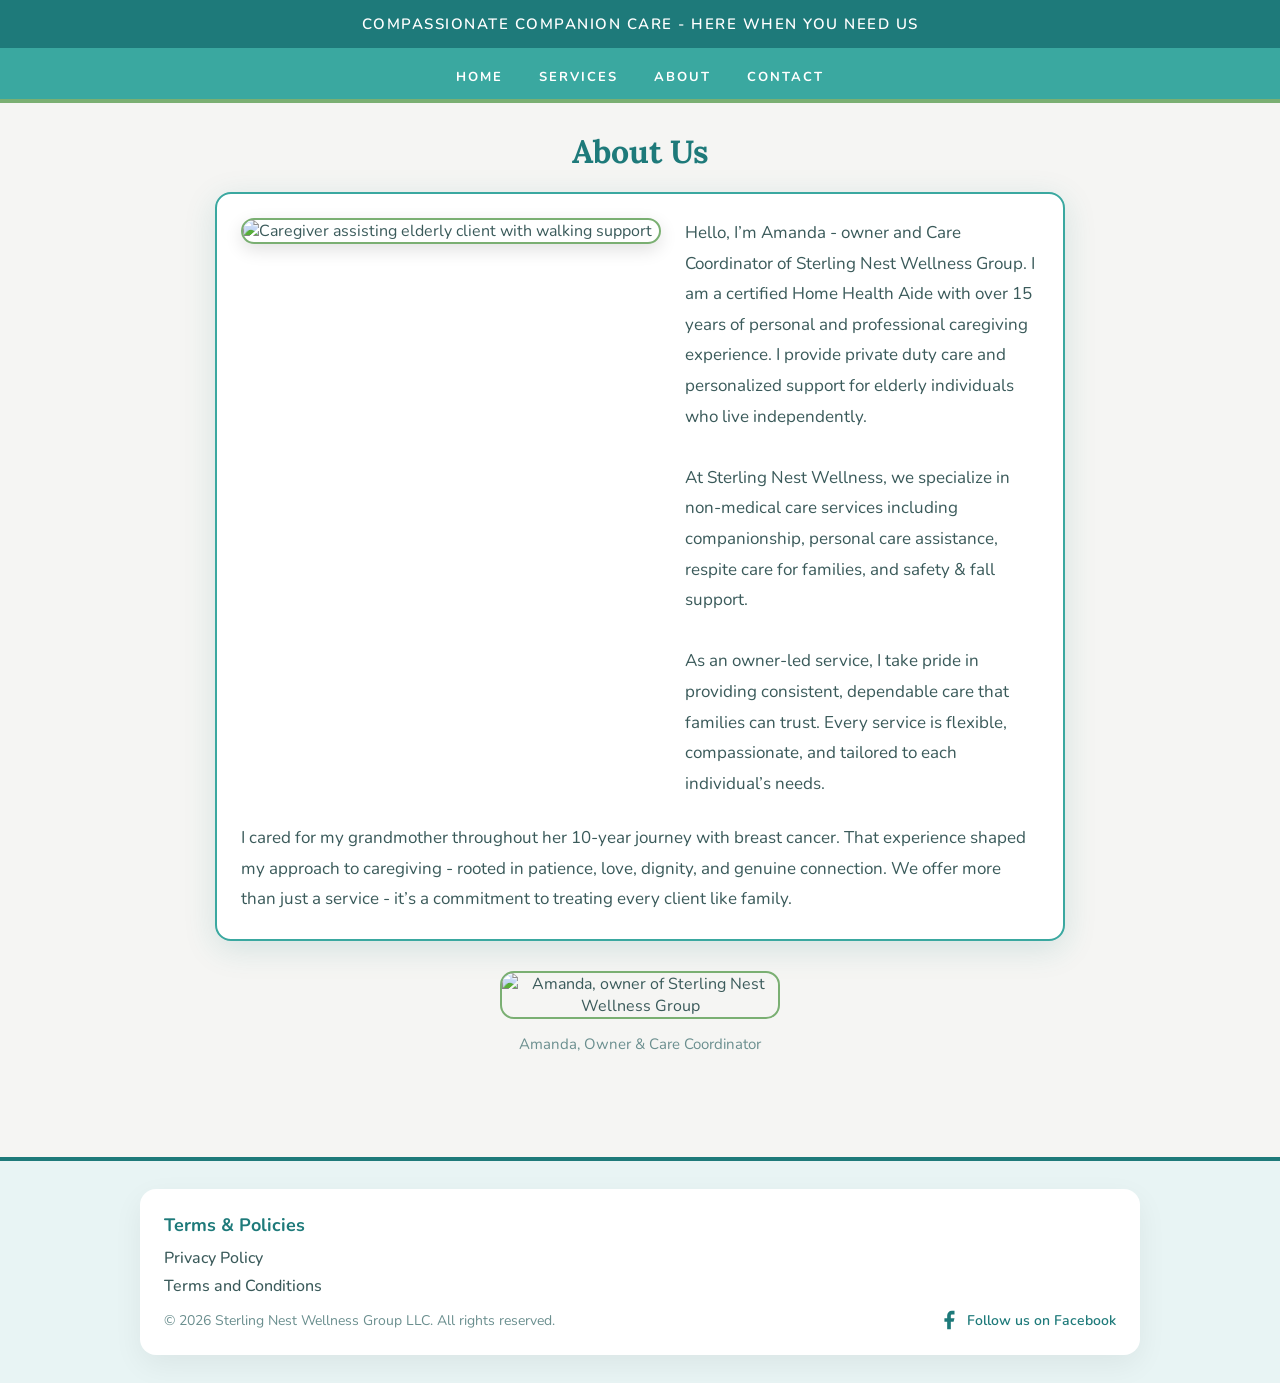
==== about.html @ 2c02fd2a "Update about.html" ====
<!doctype html>

<html lang="en">
<head>
  <meta charset="utf-8" />
  <meta name="viewport" content="width=device-width, initial-scale=1.0" />
  <title>About Sterling Nest Wellness Group | Trusted Home Care in Central Florida</title>
  <meta name="description" content="Learn about Sterling Nest Wellness Group, a trusted home care provider in Central Florida offering compassionate, personalized support for seniors and families.">
  <link rel="stylesheet" href="style.css" />
  <link rel="preconnect" href="https://fonts.googleapis.com">
  <link rel="preconnect" href="https://fonts.gstatic.com" crossorigin>
  <link href="https://fonts.googleapis.com/css2?family=Lora:ital,wght@0,400;0,600;0,700;1,400&family=Nunito:wght@400;600;700&display=swap" rel="stylesheet">
  <title>About | Sterling Nest Wellness Group</title>
  <style>
    :root {
      --color-primary:    #1E7A7A;
      --color-secondary:  #3AA8A0;
      --color-accent:     #7AAF72;
      --color-text:       #3A5A5A;
      --color-background: #F5F5F3;
      --color-surface:    #FFFFFF;
      --color-muted:      #6B8F8F;
    }

*, *::before, *::after { box-sizing: border-box; }
html, body { margin: 0; padding: 0; }

body {
  background-color: var(--color-background);
  color: var(--color-text);
  font-family: 'Nunito', system-ui, Arial, sans-serif;
}

h2 {
  text-align: center;
  font-family: 'Lora', Georgia, serif;
  font-size: 32px;
  color: var(--color-primary);
  margin: 28px 0 20px 0;
}

.about-wrap {
  max-width: 1000px;
  margin: 0 auto;
  padding: 0 16px 40px;
}

.about-card {
  background: var(--color-surface);
  border: 2px solid var(--color-secondary);
  border-radius: 16px;
  padding: 24px;
  display: flex;
  gap: 24px;
  align-items: flex-start;
  flex-wrap: wrap;
  box-shadow: 0 8px 32px rgba(30, 122, 122, 0.15);
  max-width: 850px;   /* 👈 controls width */
  margin: 0 auto;     /* 👈 centers it */
}

 .about-card img {
  width: 100%;
  max-width: 420px;
  height: auto;
  border-radius: 14px;
  border: 2px solid var(--color-accent);
  box-shadow: 0 6px 18px rgba(0,0,0,0.12);
}

.about-text {
  flex: 1;
  min-width: 260px;
  font-size: 17px;
  line-height: 1.8;
  text-align: left;
  margin: 0;
  color: var(--color-text);
}

  @media (max-width: 480px) {
  .item a {
    font-size: 11px;
    letter-spacing: 1px;
    padding: 8px 10px;
  }
}
  .about-owner {
  margin: 30px auto 10px;
  text-align: center;
}

.about-owner img {
  width: 100%;
  max-width: 280px;
  border-radius: 14px;
  border: 2px solid var(--color-accent);
  display: block;
  margin: 0 auto 10px;
}

.about-owner-caption {
  font-size: 15px;
  color: var(--color-muted);
}
    
  </style>
</head>

<body>
  <div class="banner">Compassionate Companion Care - Here When You Need Us</div>

  <div class="container">
    <nav class="navbar" aria-label="Primary">
      <ul class="nav-list">
        <li class="item"><a href="index.html">Home</a></li>
        <li class="item"><a href="services.html">Services</a></li>
        <li class="item"><a href="about.html">About</a></li>
        <li class="item"><a href="contact.html">Contact</a></li>
      </ul>
    </nav>
  </div>

  <main class="about-wrap">
    <h2>About Us</h2>

<div class="about-card">
  <img src="images/about-caregiver.jpg" alt="Caregiver assisting elderly client with walking support">

 <p class="about-text">
Hello, I’m Amanda - owner and Care Coordinator of Sterling Nest Wellness Group.

I am a certified Home Health Aide with over 15 years of personal and professional caregiving experience.
I provide private duty care and personalized support for elderly individuals who live independently.
<br><br>
At Sterling Nest Wellness, we specialize in non-medical care services including companionship, personal care assistance, respite care for families, and safety & fall support.
<br><br>
As an owner-led service, I take pride in providing consistent, dependable care that families can trust.
Every service is flexible, compassionate, and tailored to each individual’s needs.
</p>

<p class="about-text">
I cared for my grandmother throughout her 10-year journey with breast cancer.
That experience shaped my approach to caregiving - rooted in patience, love, dignity, and genuine connection.

We offer more than just a service - it’s a commitment to treating every client like family.
</p>
</div>
    
<div class="about-owner">
  <img src="images/amanda.jpeg" alt="Amanda, owner of Sterling Nest Wellness Group">

  <p class="about-owner-caption">
    Amanda, Owner & Care Coordinator
  </p>
</div>
  </main>

  <footer class="site-footer">
    <div class="footer-inner">
      <p class="footer-title">Terms &amp; Policies</p>
      <ul class="footer-links">
        <li><a href="legal/privacy-policy.html">Privacy Policy</a></li>
        <li><a href="legal/terms-and-conditions.html">Terms and Conditions</a></li>
      </ul>
      
     <div class="footer-bottom">
  <p class="footer-note" style="margin: 0;">© <span class="year"></span> Sterling Nest Wellness Group LLC. All rights reserved.</p>
  <a href="https://www.facebook.com/share/18FUHG1aPg/?mibextid=wwXIfr" target="_blank" rel="noopener noreferrer" class="social-link" aria-label="Follow us on Facebook">
    <svg xmlns="http://www.w3.org/2000/svg" width="22" height="22" viewBox="0 0 24 24" fill="currentColor">
      <path d="M18 2h-3a5 5 0 0 0-5 5v3H7v4h3v8h4v-8h3l1-4h-4V7a1 1 0 0 1 1-1h3z"/>
    </svg>
    Follow us on Facebook
  </a>
</div>


    </div>
  </footer>

  <script>
  document.querySelectorAll('.year').forEach(el => el.textContent = new Date().getFullYear());
</script>


</body>
</html>
---- style.css ----
/* ===== Brand Color Variables ===== */
:root {
  --color-primary:    #1E7A7A;   /* deep teal — headings, nav */
  --color-secondary:  #3AA8A0;   /* medium teal — accents, links */
  --color-accent:     #7AAF72;   /* sage green — highlights, buttons */
  --color-text:       #3A5A5A;   /* dark slate — body text */
  --color-background: #F5F5F3;   /* off-white — page background */
  --color-surface:    #FFFFFF;   /* white — cards, panels */
  --color-muted:      #6B8F8F;   /* muted teal — secondary text */
}

/* ===== Banner + Nav (shared) ===== */
.banner {
  width: 100%;
  min-height: 48px;
  background-color: var(--color-primary);
  font-family: 'Nunito', system-ui, Arial, sans-serif;
  font-size: 15px;
  font-weight: 600;
  text-align: center;
  color: #ffffff;
  padding: 10px 16px;
  letter-spacing: 1.5px;
  text-transform: uppercase;
  display: flex;
  align-items: center;
  justify-content: center;
}

.container {
  width: 100%;
  height: 55px;
  background: var(--color-secondary);
  overflow: hidden;
  border-bottom: 4px solid var(--color-accent);
}

.navbar { height: 55px; }

.nav-list {
  height: 55px;
  margin: 0;
  padding: 0;
  display: flex;
  justify-content: center;
  align-items: center;
  list-style: none;
  gap: 8px;
}

.item a {
  text-decoration: none;
  text-transform: uppercase;
  font-size: 13px;
  font-weight: 700;
  color: #fff;
  letter-spacing: 2px;
  padding: 8px 14px;
  border-radius: 8px;
  transition: background 0.2s;
}

.item a:hover,
.item a:focus {
  background: rgba(255, 255, 255, 0.2);
  outline: none;
}

/* ===== Site Footer (shared across all pages) ===== */
.site-footer {
  margin-top: 48px;
  padding: 28px 16px;
  background: #E8F4F4;
  border-top: 4px solid var(--color-primary);
}

.site-footer .footer-inner {
  max-width: 1000px;
  margin: 0 auto;
  background: var(--color-surface);
  border-radius: 16px;
  padding: 24px;
  box-shadow: 0 10px 30px rgba(0, 0, 0, .06);
}

.footer-bottom {
  display: flex;
  justify-content: space-between;
  align-items: center;
  margin-top: 12px;
  flex-wrap: wrap;
  gap: 8px;
}

.social-link {
  display: inline-flex;
  align-items: center;
  gap: 7px;
  color: var(--color-primary);
  text-decoration: none;
  font-size: 14px;
  font-weight: 600;
}

.social-link:hover {
  color: var(--color-secondary);
}

.social-link svg {
  flex-shrink: 0;
}


.site-footer .footer-title {
  font-size: 18px;
  font-weight: 700;
  color: var(--color-primary);
  margin: 0 0 10px 0;
}

.site-footer .footer-links {
  list-style: none;
  padding: 0;
  margin: 0 0 12px 0;
}

.site-footer .footer-links li {
  margin-bottom: 6px;
}

.site-footer .footer-links a {
  color: var(--color-text);
  text-decoration: none;
  font-weight: 500;
}

.site-footer .footer-links a:hover {
  text-decoration: underline;
  color: var(--color-primary);
}

.site-footer .footer-note {
  font-size: 14px;
  color: var(--color-muted);
  margin-top: 12px;
}


@media (max-width: 768px) {
  .page-content,
  .about-wrap,
  .services-wrap,
  .contact-wrap {
    padding-left: 16px;
    padding-right: 16px;
  }

  .banner {
    font-size: 13px;
    line-height: 1.4;
    padding: 10px 12px;
    text-align: center;
  }

  .container {
    height: auto;
    padding: 10px 0;
  }

  .navbar {
    height: auto;
  }

  .nav-list {
    display: flex;
    flex-wrap: wrap;
    justify-content: center;
    gap: 6px;
    height: auto;
    padding: 0;
    margin: 0;
    list-style: none;
  }

  .item a {
    font-size: 12px;
    letter-spacing: 1px;
    padding: 8px 10px;
  }

  .companyname {
    width: 100%;
    max-width: 100%;
    margin: 20px auto;
  }

  .companyname img {
    width: 100%;
    max-width: 100%;
    height: auto;
    padding: 10px;
  }

  .about-card,
  .services-card,
  .contact-card {
    display: flex;
    flex-direction: column;
    gap: 18px;
    padding: 18px;
  }

  .about-card img,
  .services-hero img,
  .services-gallery img {
    width: 100%;
    max-width: 100%;
    height: auto;
    margin: 0 auto;
    display: block;
  }

  .about-text,
  .services-text,
  .contact-text {
    min-width: 0;
    width: 100%;
    text-align: left;
  }

  .services-gallery {
    display: flex;
    flex-direction: column;
    gap: 14px;
    align-items: center;
  }

  .cta-block {
    padding-left: 8px;
    padding-right: 8px;
  }

  .cta-phone,
  .cta-note,
  .cta-trust {
    text-align: center;
  }

  .site-footer .footer-inner {
    padding: 18px;
    text-align: center;
  }

  .site-footer .footer-links {
    list-style: none;
    padding: 0;
    margin: 10px 0;
  }

  .site-footer .footer-links li {
    margin-bottom: 8px;
  }

  .footer-bottom {
    display: flex;
    flex-direction: column;
    align-items: center;
    gap: 10px;
  }
}
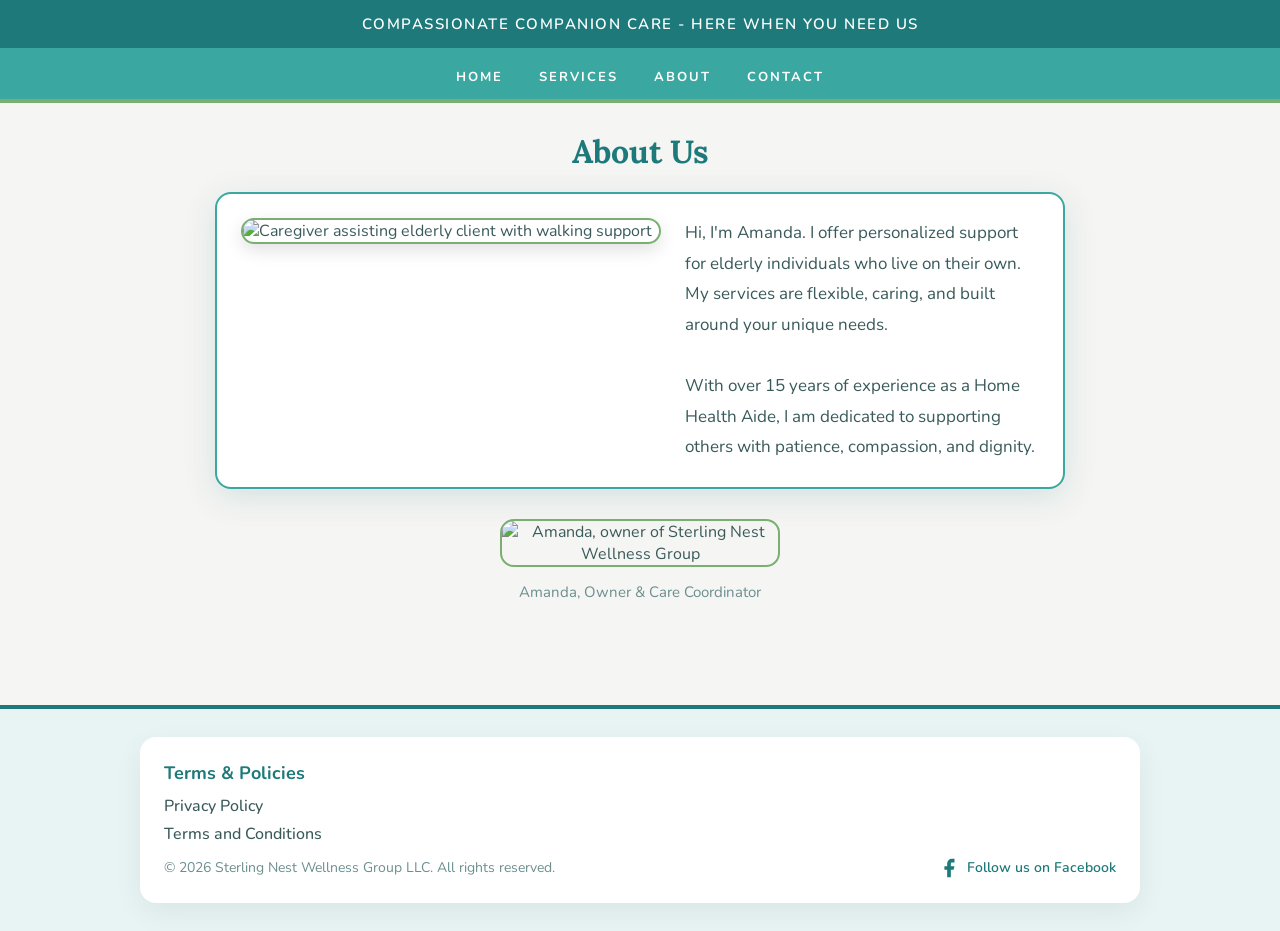
==== commit 84ef1a55: "Update about.html" ====
--- a/about.html
+++ b/about.html
@@ -127,23 +127,11 @@
 <div class="about-card">
   <img src="images/about-caregiver.jpg" alt="Caregiver assisting elderly client with walking support">
 
- <p class="about-text">
-Hello, I’m Amanda - owner and Care Coordinator of Sterling Nest Wellness Group.
-
-I am a certified Home Health Aide with over 15 years of personal and professional caregiving experience.
-I provide private duty care and personalized support for elderly individuals who live independently.
-<br><br>
-At Sterling Nest Wellness, we specialize in non-medical care services including companionship, personal care assistance, respite care for families, and safety & fall support.
-<br><br>
-As an owner-led service, I take pride in providing consistent, dependable care that families can trust.
-Every service is flexible, compassionate, and tailored to each individual’s needs.
-</p>
-
 <p class="about-text">
-I cared for my grandmother throughout her 10-year journey with breast cancer.
-That experience shaped my approach to caregiving - rooted in patience, love, dignity, and genuine connection.
-
-We offer more than just a service - it’s a commitment to treating every client like family.
+  Hi, I'm Amanda. I offer personalized support for elderly individuals who live on their own.
+  My services are flexible, caring, and built around your unique needs.
+  <br><br>
+  With over 15 years of experience as a Home Health Aide, I am dedicated to supporting others with patience, compassion, and dignity.
 </p>
 </div>
     
@@ -153,6 +141,7 @@
   <p class="about-owner-caption">
     Amanda, Owner & Care Coordinator
   </p>
+</div>
 </div>
   </main>
 
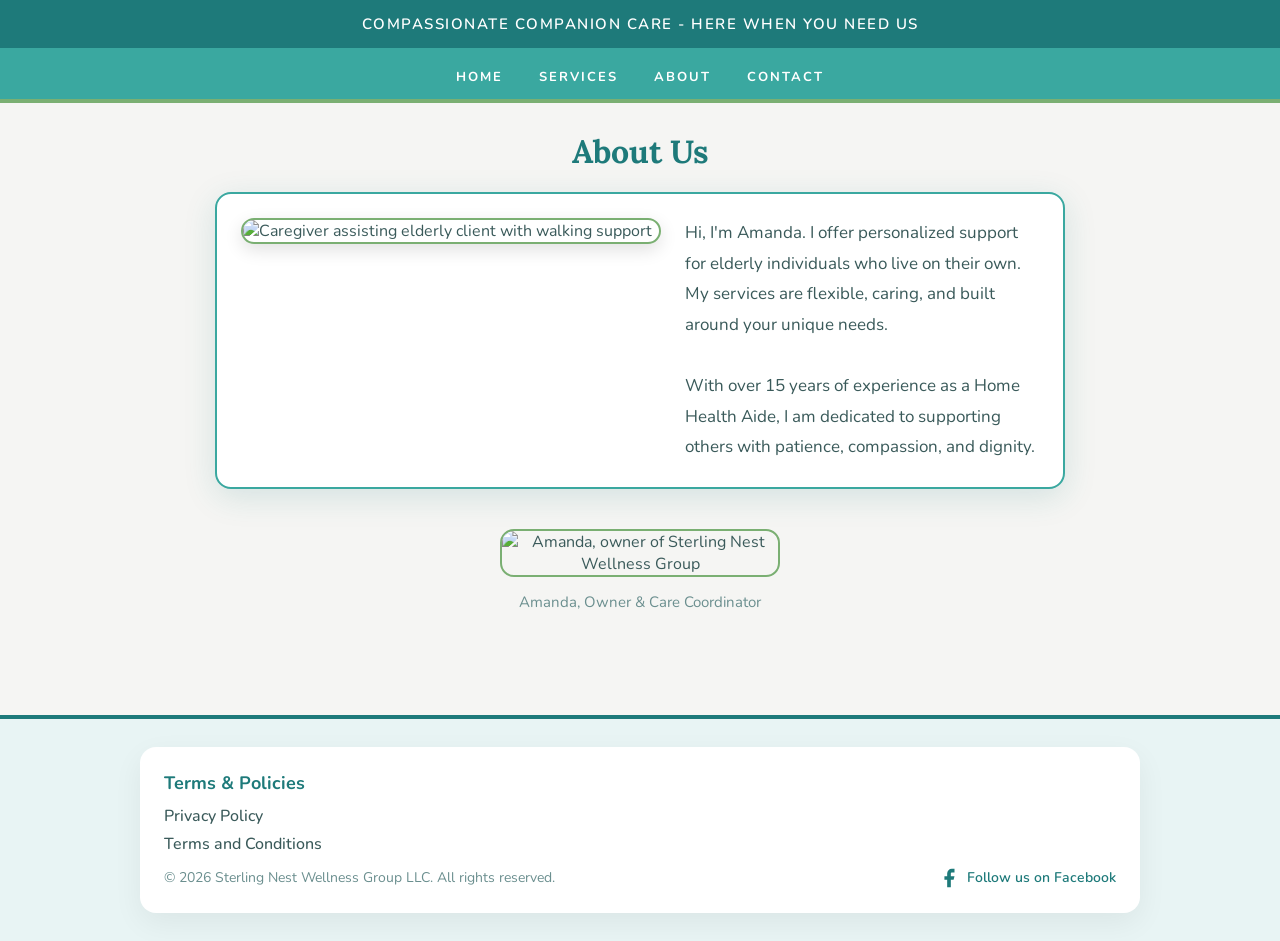
==== commit 475003d8: "Update about.html" ====
--- a/about.html
+++ b/about.html
@@ -86,7 +86,7 @@
   }
 }
   .about-owner {
-  margin: 30px auto 10px;
+  margin: 40px auto 10px;
   text-align: center;
 }
 
@@ -103,6 +103,7 @@
   font-size: 15px;
   color: var(--color-muted);
 }
+  
     
   </style>
 </head>
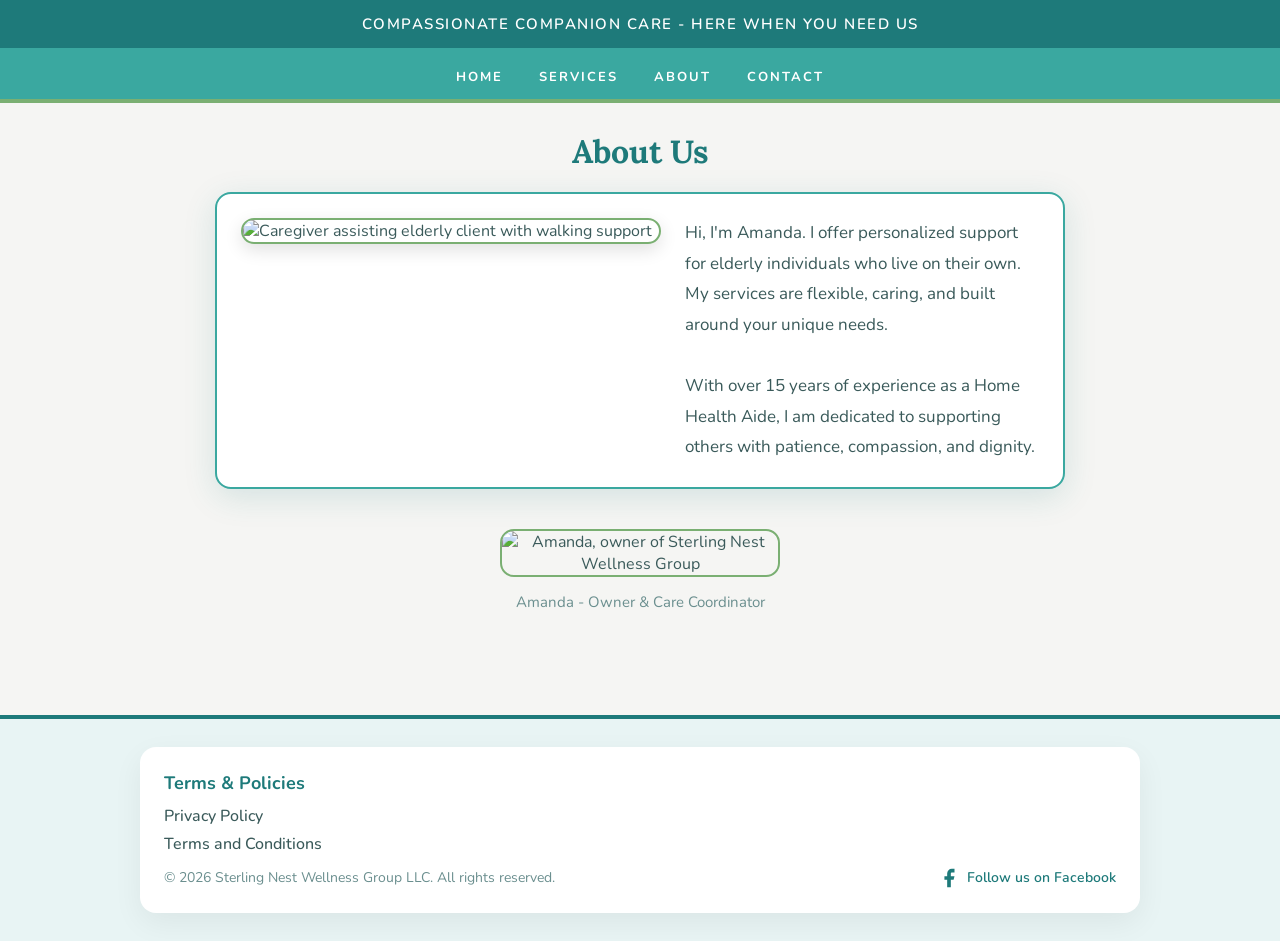
==== commit d8f23a12: "Update about.html" ====
--- a/about.html
+++ b/about.html
@@ -140,7 +140,7 @@
   <img src="images/amanda.jpeg" alt="Amanda, owner of Sterling Nest Wellness Group">
 
   <p class="about-owner-caption">
-    Amanda, Owner & Care Coordinator
+    Amanda - Owner & Care Coordinator
   </p>
 </div>
 </div>
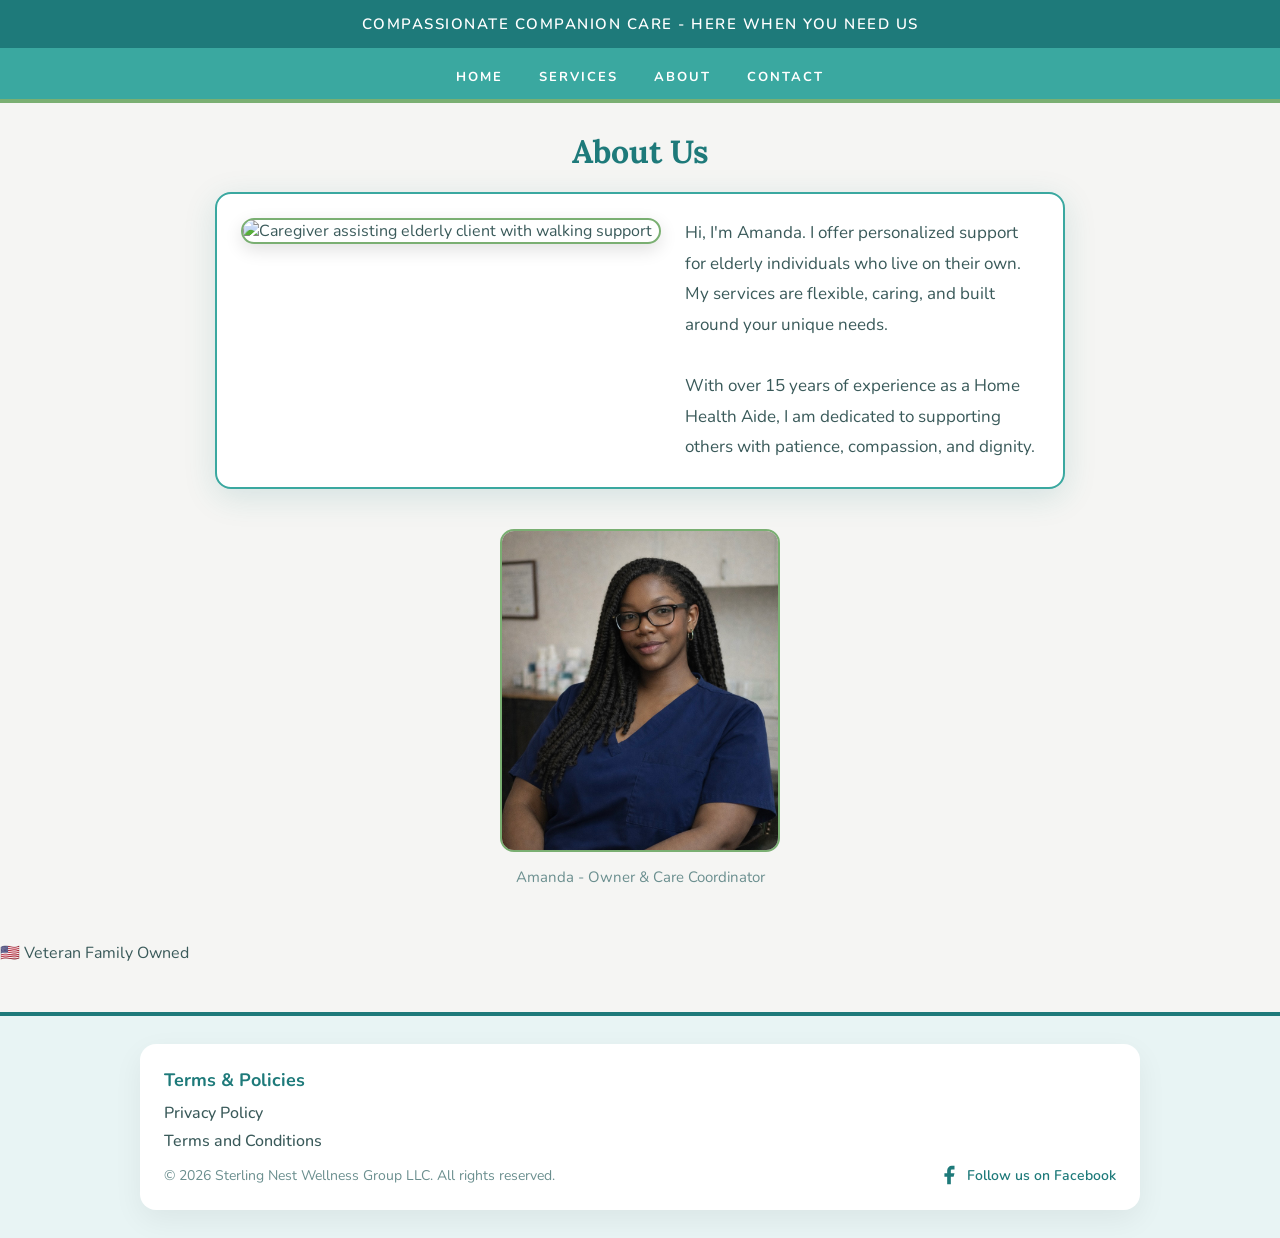
==== commit b7b07ceb: "Update about.html" ====
--- a/about.html
+++ b/about.html
@@ -146,6 +146,10 @@
 </div>
   </main>
 
+   <div class="veteran-banner">
+  🇺🇸 Veteran Family Owned
+</div>
+
   <footer class="site-footer">
     <div class="footer-inner">
       <p class="footer-title">Terms &amp; Policies</p>
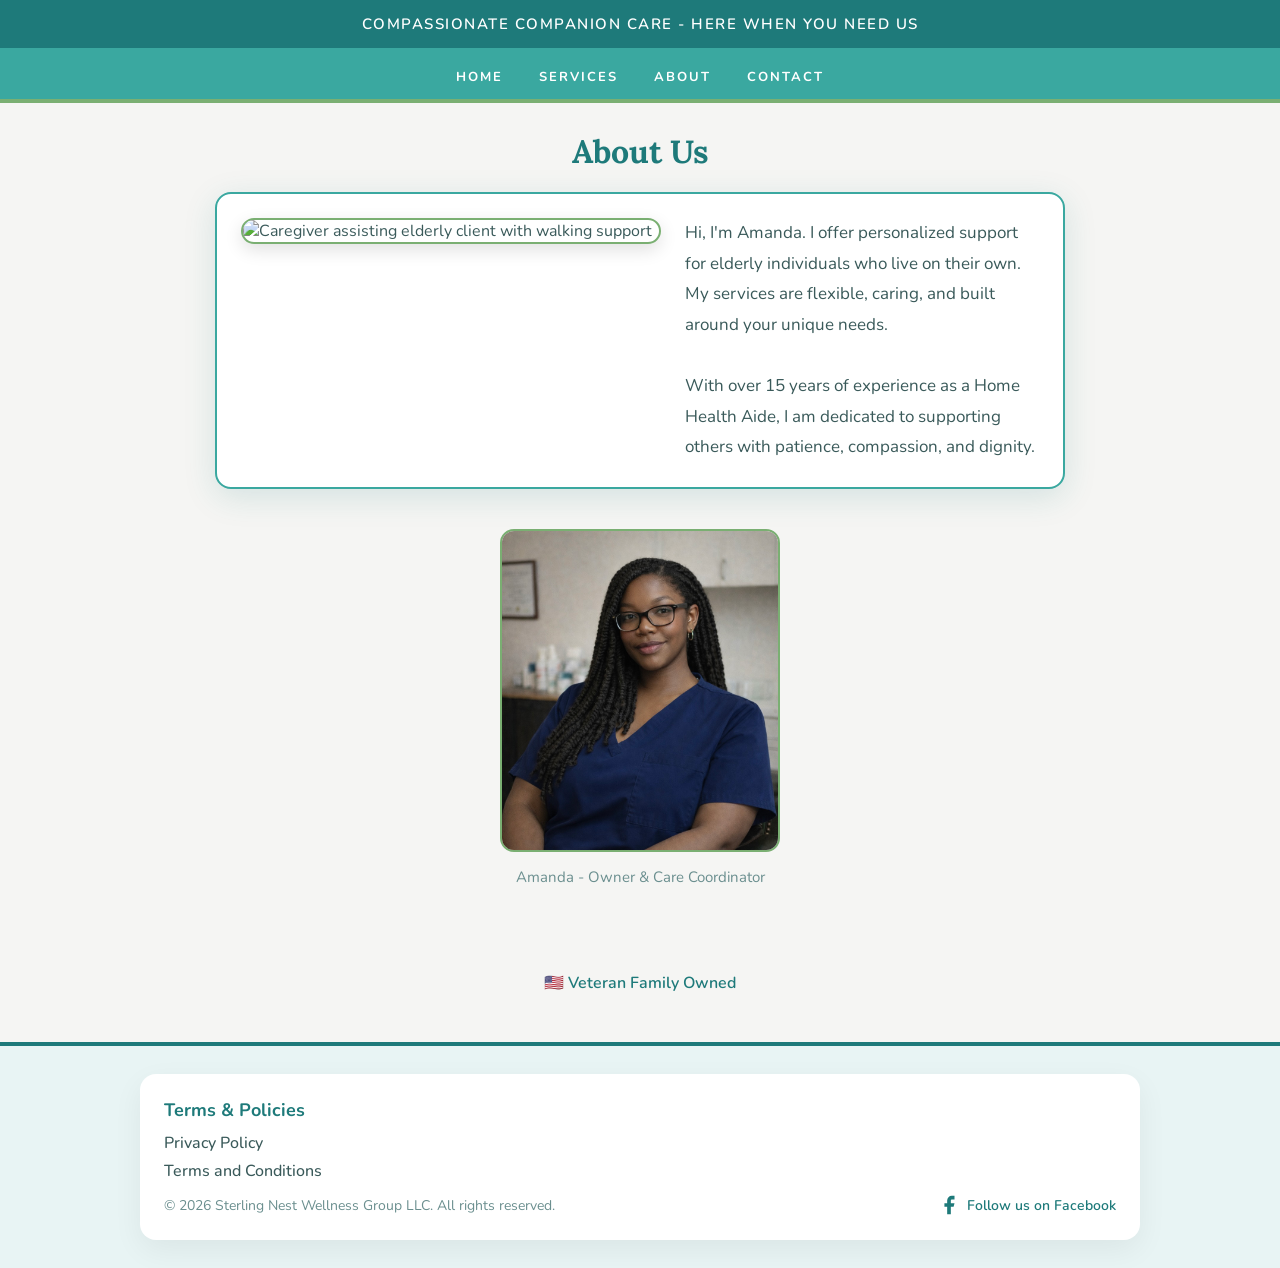
==== commit 41a2bad4: "Update about.html" ====
--- a/about.html
+++ b/about.html
@@ -103,7 +103,14 @@
   font-size: 15px;
   color: var(--color-muted);
 }
-  
+    
+  .veteran-banner {
+  text-align: center;
+  font-size: 16px;
+  font-weight: 600;
+  color: var(--color-primary);
+  margin: 30px 0 10px;
+}
     
   </style>
 </head>
